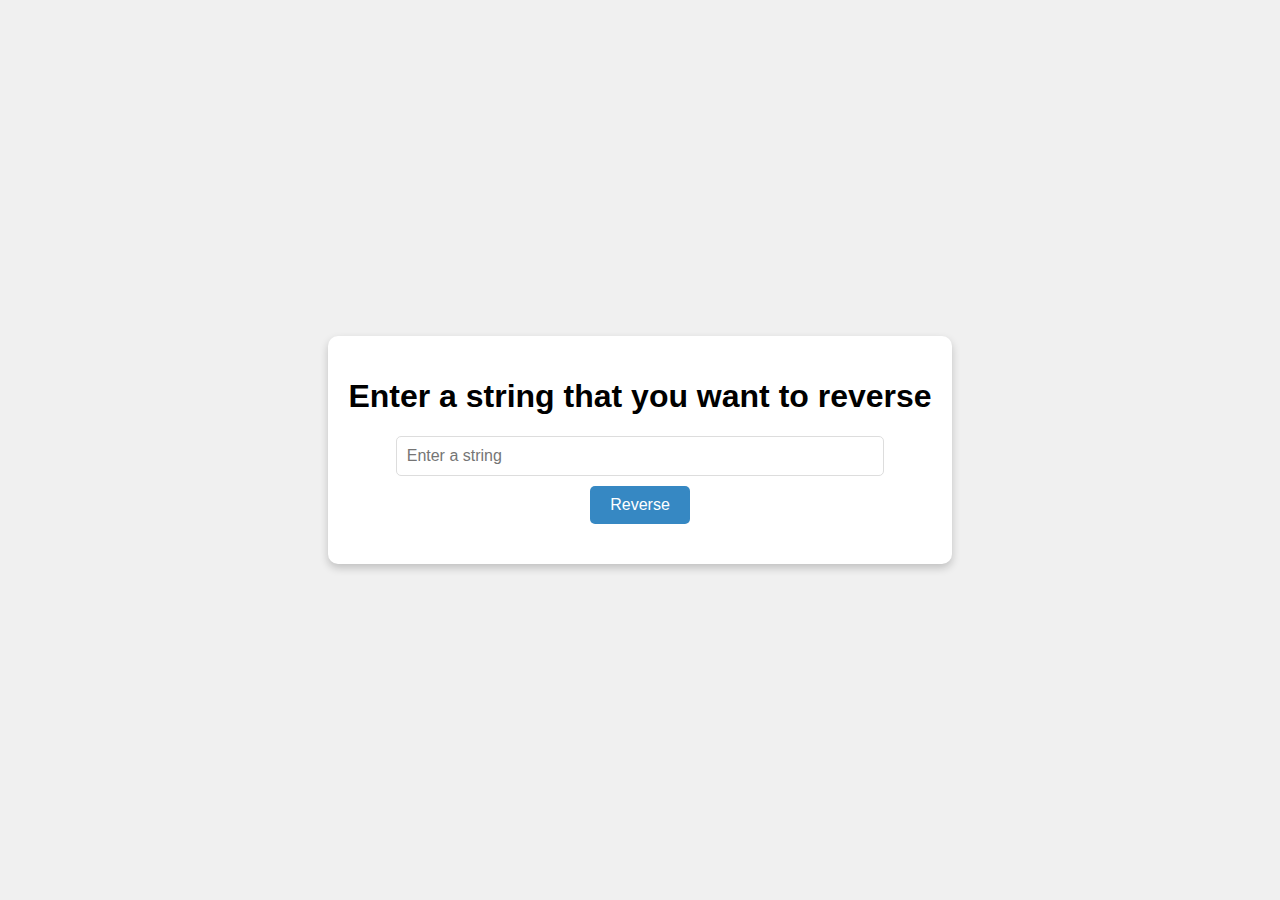
==== index1.html @ 31b17971 "Add files via upload" ====
<!DOCTYPE html>
<html lang="en">
<head>
    <meta charset="UTF-8">
    <meta name="viewport" content="width=device-width, initial-scale=1.0">
    <title>Reverse String</title>
    <link rel="stylesheet" href="style.css">
</head>
<body>
    <div class="container">
        <h1>Enter a string that you want to reverse</h1>
        <input type="text" id="InputString" placeholder="Enter a string" />
        <button id= "reverseButton" onclick="reverseString()">Reverse</button>
        <p id="output"></p>
    </div>
    <script src="index.js"></script>
</body>
</html>
---- style.css ----
body {
    font-family: Arial, sans-serif;
    display: flex;
    justify-content: center;
    align-items: center;
    height: 100vh;
    margin: 0;
    background-color: #f0f0f0;
}

.container {
    text-align: center;
    background-color: #ffffff;
    padding: 20px;
    border-radius: 10px;
    box-shadow: 0 4px 8px rgba(0, 0, 0, 0.2);
}

input[type="text"] {
    padding: 10px;
    font-size: 16px;
    border: 1px solid #ddd;
    border-radius: 5px;
    margin-bottom: 10px;
    width: 80%;
}

button {
    padding: 10px 20px;
    font-size: 16px;
    background-color: #3688c3;
    color: white;
    border: none;
    border-radius: 5px;
    cursor: pointer;
}

button:hover {
    background-color: #40a8d2;
}

#output {
    margin-top: 20px;
    font-size: 18px;
    color: #333;
}
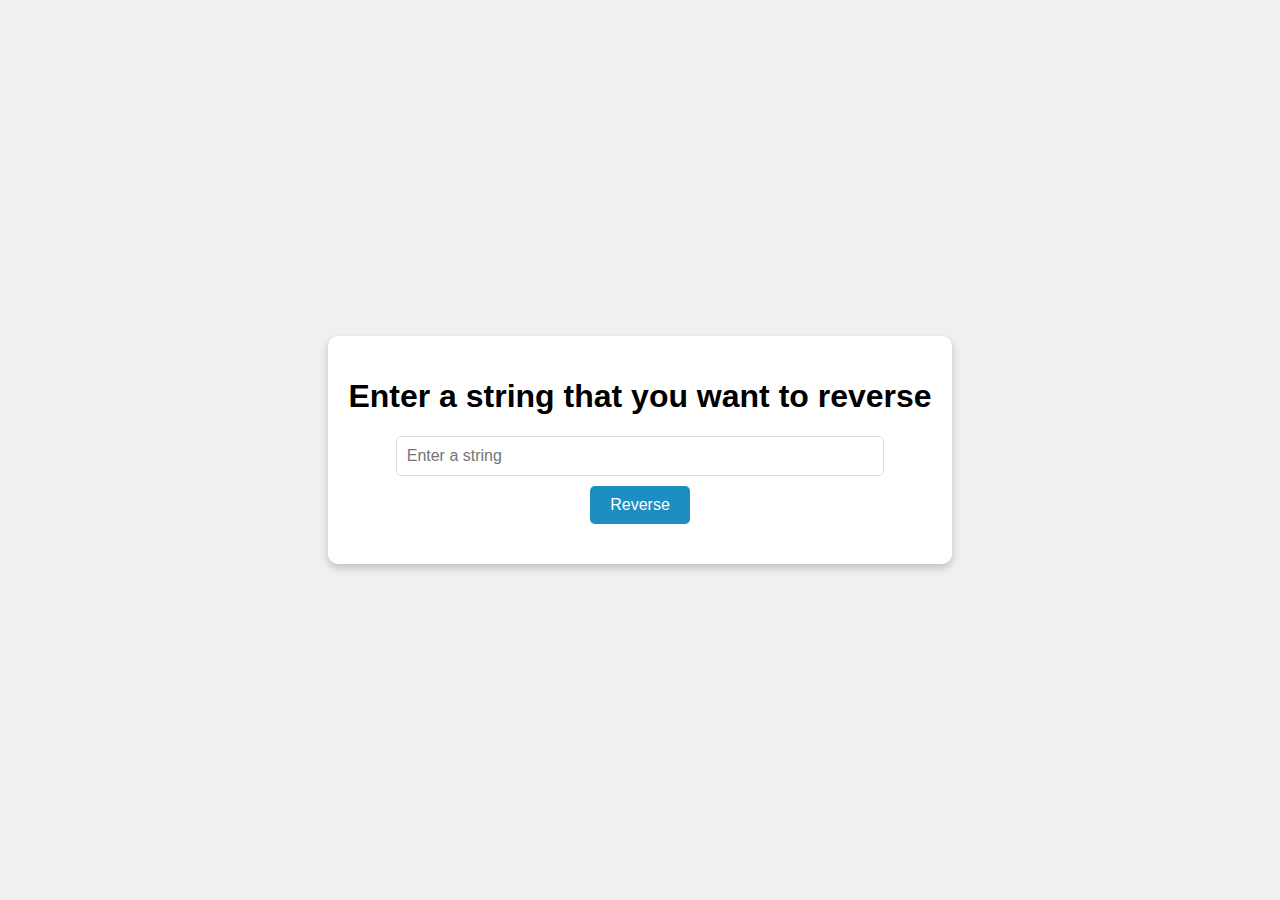
==== commit 07b8709c: "Update index1.html" ====
--- a/index1.html
+++ b/index1.html
@@ -4,7 +4,7 @@
     <meta charset="UTF-8">
     <meta name="viewport" content="width=device-width, initial-scale=1.0">
     <title>Reverse String</title>
-    <link rel="stylesheet" href="style.css">
+    <link rel="stylesheet" href="style1.css">
 </head>
 <body>
     <div class="container">
@@ -13,6 +13,6 @@
         <button id= "reverseButton" onclick="reverseString()">Reverse</button>
         <p id="output"></p>
     </div>
-    <script src="index.js"></script>
+    <script src="index1.js"></script>
 </body>
 </html>
--- a/style1.css
+++ b/style1.css
@@ -0,0 +1,46 @@
+body {
+    font-family: Arial, sans-serif;
+    display: flex;
+    justify-content: center;
+    align-items: center;
+    height: 100vh;
+    margin: 0;
+    background-color: #f0f0f0;
+}
+
+.container {
+    text-align: center;
+    background-color: #ffffff;
+    padding: 20px;
+    border-radius: 10px;
+    box-shadow: 0 4px 8px rgba(0, 0, 0, 0.2);
+}
+
+input[type="text"] {
+    padding: 10px;
+    font-size: 16px;
+    border: 1px solid #ddd;
+    border-radius: 5px;
+    margin-bottom: 10px;
+    width: 80%;
+}
+
+button {
+    padding: 10px 20px;
+    font-size: 16px;
+    background-color: #1c8ec2;
+    color: white;
+    border: none;
+    border-radius: 5px;
+    cursor: pointer;
+}
+
+button:hover {
+    background-color: #1f7dac;
+}
+
+#output {
+    margin-top: 20px;
+    font-size: 18px;
+    color: #333;
+}
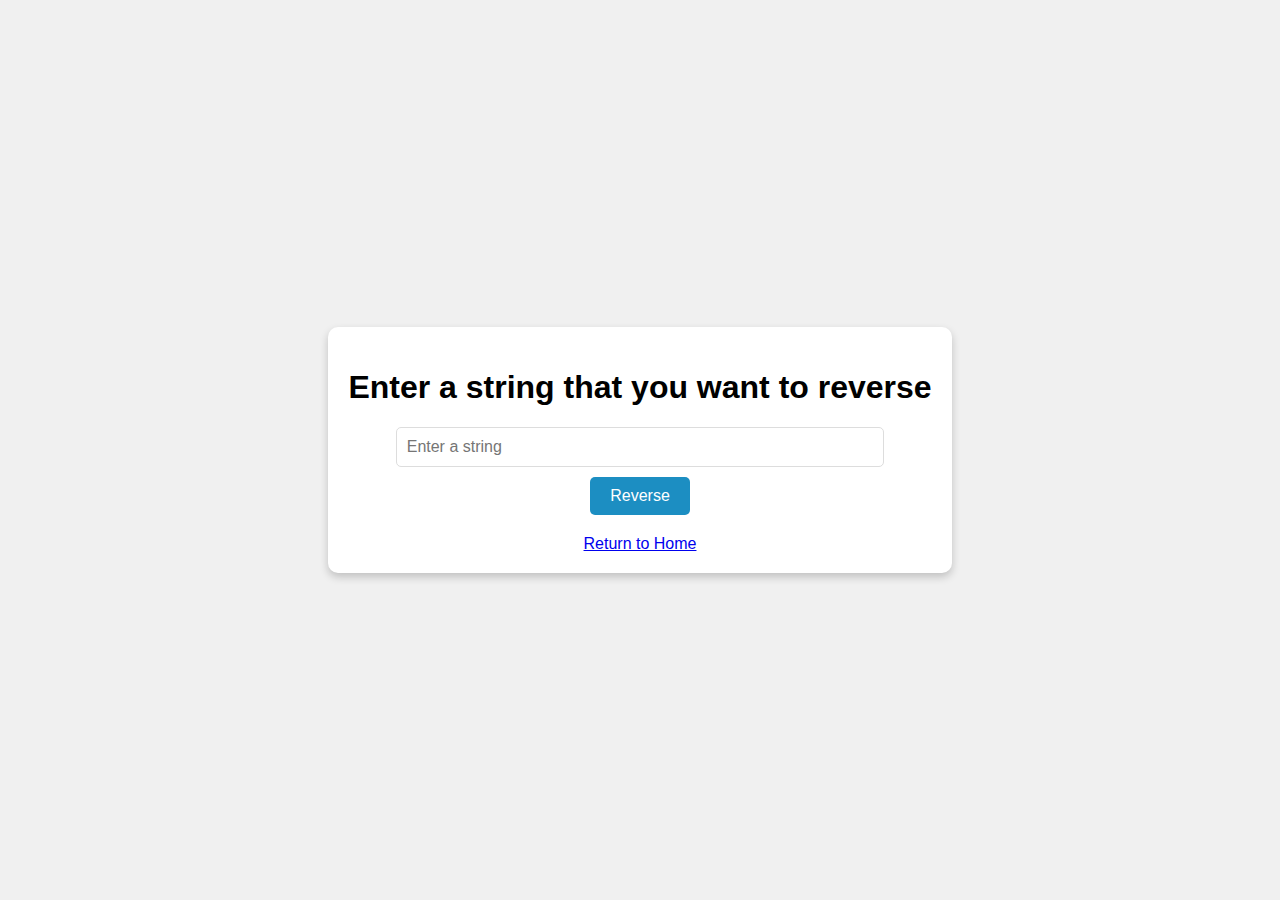
==== commit b3e34e3f: "Update index1.html" ====
--- a/index1.html
+++ b/index1.html
@@ -12,6 +12,7 @@
         <input type="text" id="InputString" placeholder="Enter a string" />
         <button id= "reverseButton" onclick="reverseString()">Reverse</button>
         <p id="output"></p>
+        <a href="index.html" class="nav-button">Return to Home</a>
     </div>
     <script src="index1.js"></script>
 </body>
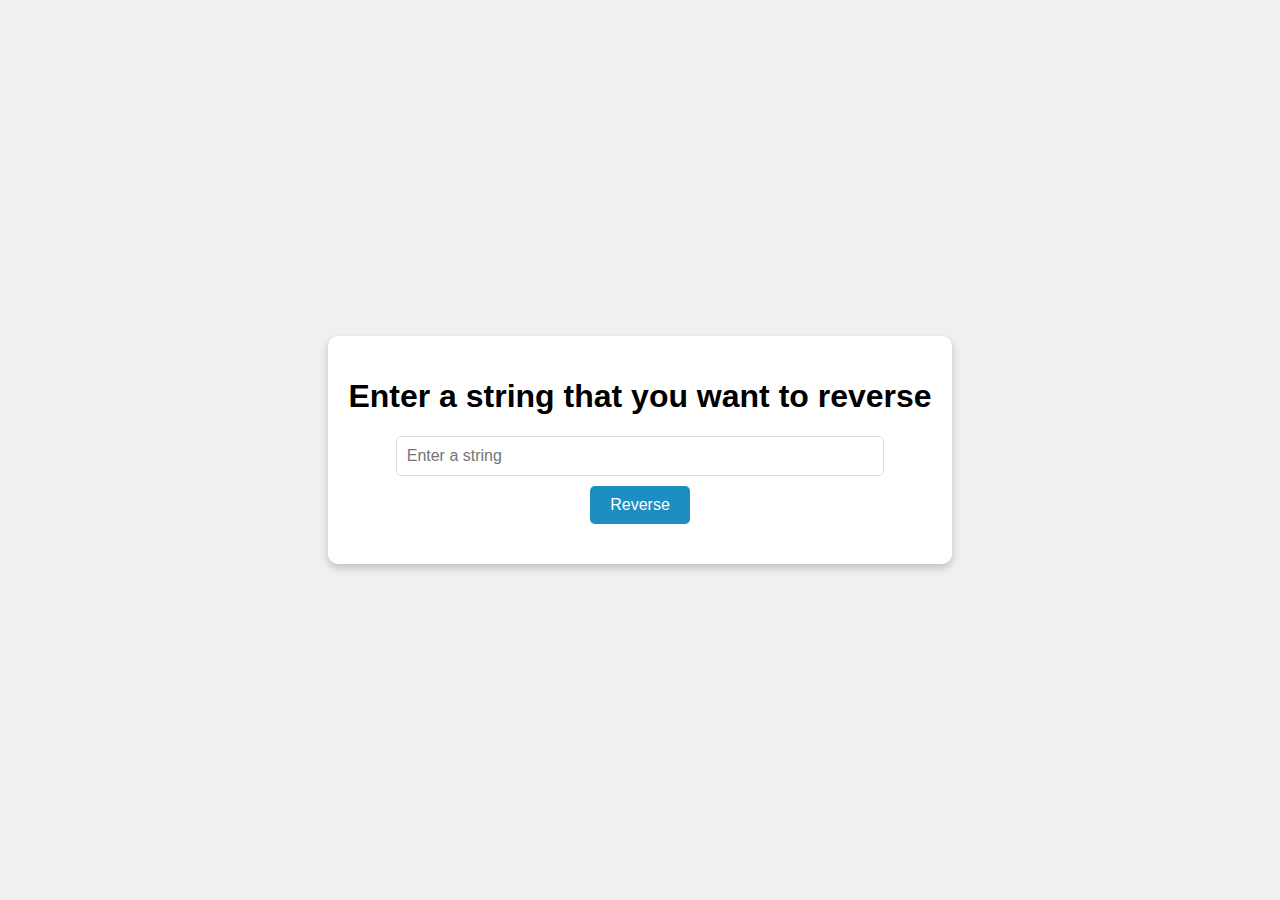
==== commit b4d7f09b: "Update index1.html" ====
--- a/index1.html
+++ b/index1.html
@@ -12,7 +12,6 @@
         <input type="text" id="InputString" placeholder="Enter a string" />
         <button id= "reverseButton" onclick="reverseString()">Reverse</button>
         <p id="output"></p>
-        <a href="index.html" class="nav-button">Return to Home</a>
     </div>
     <script src="index1.js"></script>
 </body>
